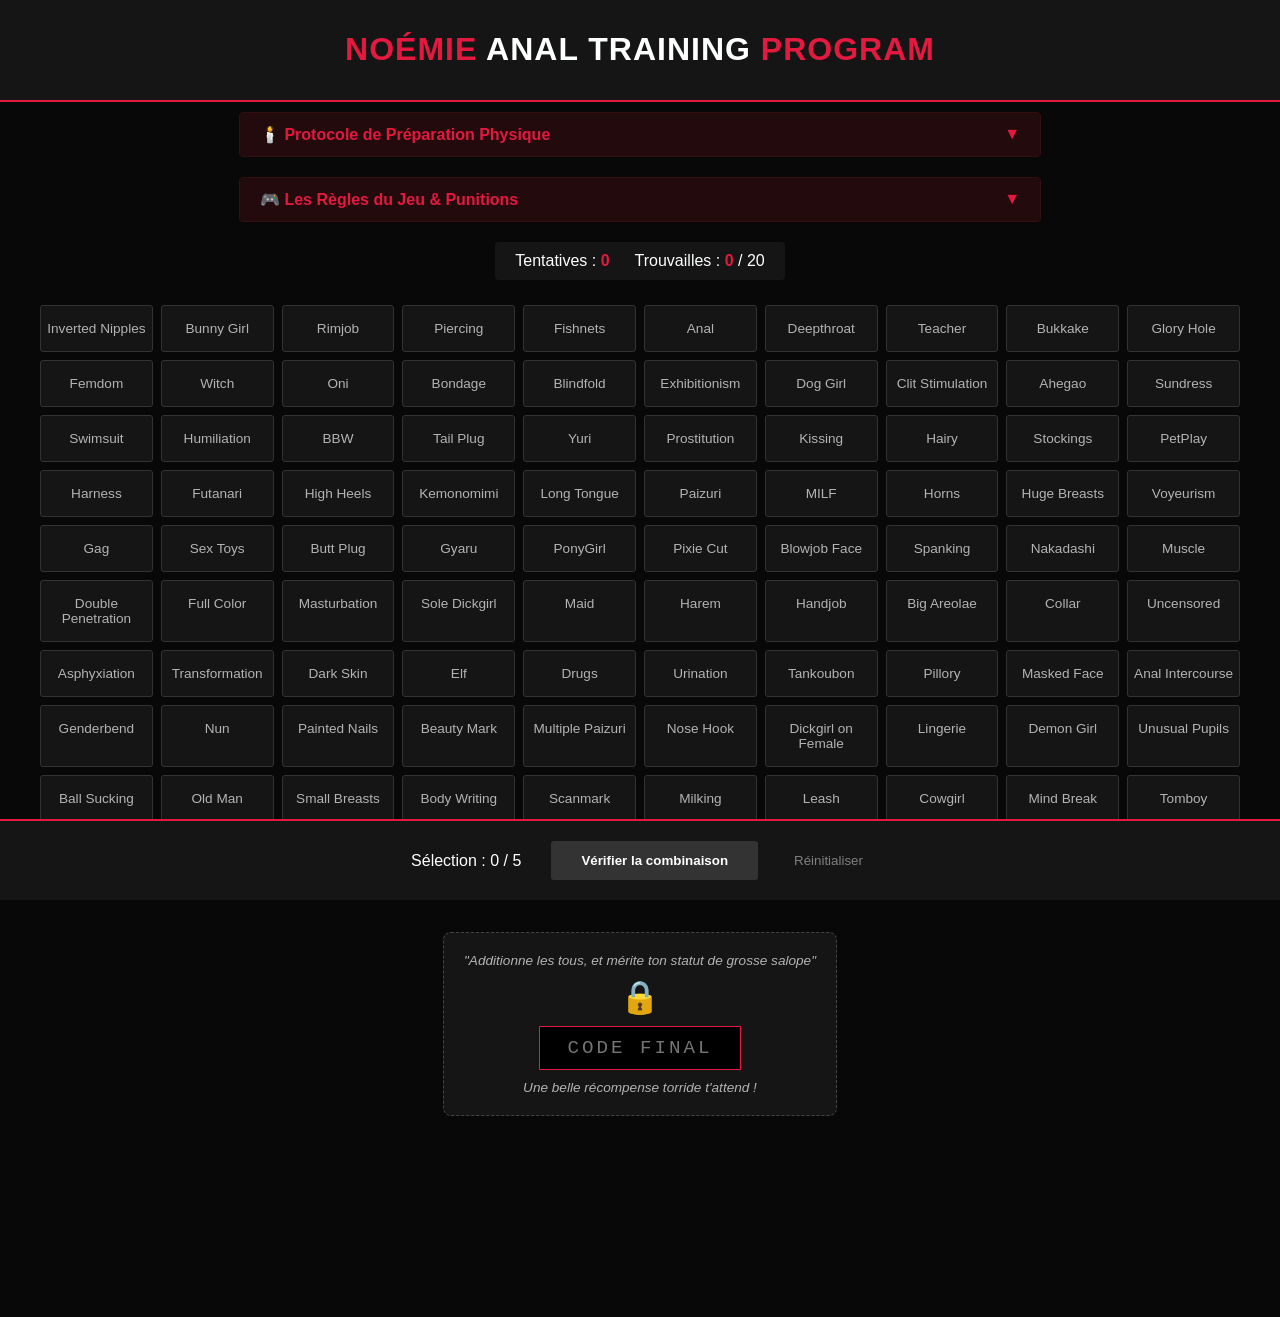
==== N.A.T.P v2.html @ 79451289 "Add files via upload" ====
<!DOCTYPE html>
<html lang="fr">
<head>
    <meta charset="UTF-8">
    <meta name="viewport" content="width=device-width, initial-scale=1.0">
    <title>Mastermind - Dark Edition</title>
    <style>
        :root { 
            --bg-body: #080808; 
            --bg-card: #151515; 
            --accent: #e4193f; 
            --text: #feffff; 
            --text-dim: #b3b3b3;
            --warning: #ffcc00;
        }

        body { 
            font-family: 'Segoe UI', Arial, sans-serif; 
            background: var(--bg-body); 
            color: var(--text);
            margin: 0; 
            display: flex; 
            flex-direction: column; 
            align-items: center; 
            padding-bottom: 140px; 
        }

        header { 
            background: var(--bg-card); 
            color: var(--accent); 
            width: 100%; 
            text-align: center; 
            padding: 10px 0; 
            border-bottom: 2px solid var(--accent);
            text-transform: uppercase;
            letter-spacing: 1px;
        }

        /* ACCORDÉONS */
        .rules-details {
            width: 90%;
            max-width: 800px;
            margin: 10px 0;
            background: #1a0508;
            border: 1px solid #331111;
            border-radius: 4px;
            overflow: hidden;
        }

        .rules-summary {
            padding: 12px 20px;
            cursor: pointer;
            color: var(--accent);
            font-weight: bold;
            display: flex;
            justify-content: space-between;
            align-items: center;
            user-select: none;
            background: #220a0d;
        }

        .rules-summary:hover { background: #2d0e12; }

        .rules-content {
            max-height: 0;
            padding: 0 20px;
            overflow: hidden;
            transition: max-height 0.4s ease-out, padding 0.4s ease;
            line-height: 1.6;
            color: var(--text-dim);
            font-size: 0.95rem;
        }

        .rules-details.open .rules-content {
            max-height: 1000px; 
            padding: 20px;
            border-top: 1px solid #331111;
        }

        .rules-details.open .arrow { transform: rotate(180deg); }
        .arrow { transition: transform 0.3s ease; }

        .rules-content ul { padding-left: 20px; margin: 10px 0; }
        .rules-content b { color: var(--text); }
        .highlight { color: var(--accent); font-weight: bold; }
        .warning-text { color: var(--warning); font-weight: bold; }

        /* GRILLE ET ÉLÉMENTS */
        .stats { margin: 10px; display: flex; gap: 25px; background: var(--bg-card); padding: 10px 20px; border-radius: 4px; }
        .stats span { color: var(--accent); font-weight: bold; }
        .grid { display: grid; grid-template-columns: repeat(10, 1fr); gap: 8px; padding: 15px; max-width: 1200px; }
        .word-card { 
            background: var(--bg-card); border: 1px solid #333; color: var(--text-dim);
            padding: 15px 5px; text-align: center; cursor: pointer; border-radius: 3px; 
            font-size: 0.85rem; transition: transform 0.1s, border 0.1s; user-select: none; position: relative;
        }
        .word-card::after {
            content: "Ctrl + Clic pour rechercher"; position: absolute; bottom: -30px; left: 50%;
            transform: translateX(-50%); background: rgba(228, 25, 63, 0.9); color: white;
            padding: 4px 8px; border-radius: 4px; font-size: 0.7rem; white-space: nowrap;
            opacity: 0; pointer-events: none; transition: opacity 0.2s ease; z-index: 20;
        }
        .word-card:not(.found):hover::after { opacity: 1; }
        .word-card.selected { border: 2px solid var(--text) !important; transform: scale(1.08); z-index: 10; color: var(--text) !important; }
        .word-card.found { cursor: default; border: none !important; font-weight: bold; color: #fff !important; transform: scale(1) !important; }

        @keyframes shake { 0%, 100% { transform: translateX(0); } 20%, 60% { transform: translateX(-8px); } 40%, 80% { transform: translateX(8px); } }
        .shake-error { animation: shake 0.4s ease-in-out; border: 2px solid var(--accent) !important; }

        #secret-lock { margin: 40px 0; text-align: center; background: var(--bg-card); padding: 20px; border: 1px dashed #444; border-radius: 8px; max-width: 450px; }
        #code-input { background: #000; border: 1px solid var(--accent); color: var(--accent); padding: 10px; text-align: center; font-family: monospace; font-size: 1.2rem; letter-spacing: 3px; width: 180px; outline: none; }
        #secret-link { display: none; margin-top: 15px; font-weight: bold; font-size: 1.1rem; animation: popIn 0.5s ease; }
        #secret-link a { color: #00ffcc; text-decoration: none; border-bottom: 1px solid #00ffcc; }

        #rewards-zone { width: 90%; display: flex; flex-wrap: wrap; gap: 10px; margin-top: 20px; justify-content: center; }
        .reward-btn { padding: 10px 18px; border: none; border-radius: 3px; color: white; font-weight: bold; cursor: pointer; font-size: 0.8rem; }

        .controls { position: fixed; bottom: 0; width: 100%; background: var(--bg-card); padding: 20px; border-top: 2px solid var(--accent); display: flex; justify-content: center; gap: 30px; align-items: center; z-index: 100; }
        .btn-check { padding: 12px 30px; background: var(--accent); color: white; border: none; border-radius: 3px; font-weight: bold; cursor: pointer; }
        .btn-check:disabled { background: #333; cursor: not-allowed; }

        @keyframes popIn { 0% { transform: scale(0); opacity: 0; } 100% { transform: scale(1); opacity: 1; } }
        @media (max-width: 1000px) { .grid { grid-template-columns: repeat(5, 1fr); } }
    </style>
</head>
<body>

<header>
    <h1>Noémie <span style="color: var(--text);">Anal Training</span> Program</h1>
</header>

<div class="rules-details" id="rules-prep">
    <div class="rules-summary" onclick="document.getElementById('rules-prep').classList.toggle('open')">
        <span>🕯️ Protocole de Préparation Physique</span>
        <span class="arrow">▼</span>
    </div>
    <div class="rules-content">
        Quand tu te sens prête, lave-toi bien le cul, munis-toi de lubrifiants (huile de coco, lub spécial anal etc.) puis prends le temps de t'échauffer la rondelle <span class="highlight">(10min mini)</span>, <b>sniffe du poppers entre chaque étape</b>.
        <ul>
            <li>Écarte bien tes fesses, étire-les correctement jusqu'au trou du cul et fais-les bouger.</li>
            <li>Masse-toi l'anus avec tes doigts, appuie dessus.</li>
            <li>Fais un petit crochet avec une phalange et étire-le petit à petit doucement.</li>
        </ul>
        Une fois détendue, avec un doigt, en faisant des va-et-vient lents mais de plus en plus profonds, profite-en pour bien lubrifier l'intérieur, n'hésite pas à en mettre trop, ce n'est jamais assez. <span class="highlight">(5min mini)</span>.
        <br><br>
        <span class="warning-text">L'utilisation d'un VPN est obligatoire. Reprends régulièrement du poppers.</span>
    </div>
</div>

<div class="rules-details" id="rules-game">
    <div class="rules-summary" onclick="document.getElementById('rules-game').classList.toggle('open')">
        <span>🎮 Les Règles du Jeu & Punitions</span>
        <span class="arrow">▼</span>
    </div>
    <div class="rules-content">
        <b>Le but :</b> Déverrouiller le cadenas en additionnant les valeurs des codes doujins découverts.
        <br><br>
        <b>Mécanique :</b> Il y a 20 doujins cachés. Un doujin = 5 tags <span class="highlight">qu'il ne partage avec aucun autre</span>. Tu dois révéler les 5 tags d'un même doujin pour faire apparaître son bouton. Attention, certaines couleurs sont très proches. Si tu ne connais pas la signification d'un tag tu peux <b>ctrl+clic</b> pour aller voir la catégorie.
        <br><br>
        <b class="highlight">Le Piquant (Sanctions par </b> <span class="highlight">RATÉ</span> <b class="highlight">) :</b>
        <ul>
            <li><b>Vibro :</b> 1 pulsation de 1 min</li>
            <li><b>Chapelet :</b> 1 bille</li>
            <li><b>Plug bijoux :</b> Le sortir et le remettre 1 fois</li>
            <li><b>Doigts :</b> Mettre 3 doigts et tenir 1 minute</li>
            <li><b>Gode monstre :</b> 5 va-et-vient du gland</li>
        </ul>
        Un <span class="highlight">RATÉ</span> survient quand une combinaison de 5 ne dévoile pas de nouveau bouton. Si tu ne sélectionnes que des tags déjà colorés, il n'y a pas de sanction.
        <br><br>
        <b>Récompense :</b> Une fois le bouton dévoilé, clique dessus et <span class="warning-text">TU NE TOUCHES PLUS À TON CUL</span>. Tu dois te toucher <b>EN L'ÉTAT</b> en lisant le chapitre. Heddy peut aider. 
        <br><br>
        <span class="warning-text">⚠️ Pas de sauvegarde : note bien les codes que tu découvres !</span>
    </div>
</div>

<div class="stats">
    <div>Tentatives : <span id="tries">0</span></div>
    <div>Trouvailles : <span id="found-count">0</span> / 20</div>
</div>

<div id="game-grid" class="grid"></div>

<div id="secret-lock">
    <div style="color: var(--text-dim); font-size: 0.85rem; font-style: italic; margin-bottom: 10px;">"Additionne les tous, et mérite ton statut de grosse salope"</div>
    <div id="lock-status" style="font-size: 2rem; margin-bottom: 10px;">🔒</div>
    <input type="text" id="code-input" placeholder="CODE FINAL" maxlength="8" oninput="checkCode()">
    <div style="color: var(--text-dim); font-size: 0.85rem; font-style: italic; margin-top: 10px;">Une belle récompense torride t'attend !</div>
    <div id="secret-link">
        <a href="https://nhentai.net/artist/endou-okito/popular-week" target="_blank">Ils sont mieux en physiques</a>
    </div>
</div>

<div id="rewards-zone"></div>

<div class="controls">
    <div id="selection-status">Sélection : 0 / 5</div>
    <button class="btn-check" id="check-btn" onclick="checkSelection()" disabled>Vérifier la combinaison</button>
    <button class="btn-reset" style="background:none; color:grey; border:none; cursor:pointer;" onclick="location.reload()">Réinitialiser</button>
</div>

<script>
const messages = ["Tu aimerais être à leur place !", "Bonne chienne.", "Ca t'exite ?", "Spooooky !", "Belle soumise !", "Combien de perles dans ton cul ?", "Ton style de salope :", "Miam ton petit trou là !", "Magnifique !", "J'aimerai t'y voir...", "T'aime ca hein ?", "Reine des perverses !", "Dieu merci je peux me défouler dans toi !", "Tu dégouline !", "Tordue va !", "Bravo ma salope !", "Bien joué petite pute !", "T'es mignone un chapelet dans le cul !", "Le popper fait effet ?", "Tu mérite une féssée !"];
    const categories = [
        { name: "614476", words: ["Glory Hole", "Kissing", "Scanmark", "Pixie Cut", "Nakadashi"], url: "https://nhentai.net/g/614476/" },
        { name: "576660", words: ["Urination", "Bukkake", "Old Man", "Voyeurism", "Clit Stimulation"], url: "https://nhentai.net/g/576660/" },
        { name: "592270", words: ["Painted Nails", "Ball Sucking", "Uncensored", "Paizuri", "Femdom"], url: "https://nhentai.net/g/592270/" },
        { name: "390009", words: ["Hairy", "Very Long Hair", "Sundress", "Long Tongue", "Ghost"], url: "https://nhentai.net/g/390009/" },
        { name: "613485", words: ["BBW", "Nose Hook", "Stockings", "Horns", "Blowjob Face"], url: "https://nhentai.net/g/613485/" },
        { name: "510557", words: ["Tankoubon", "Huge Breasts", "Humiliation", "Tomboy", "Lingerie"], url: "https://nhentai.net/g/510557/" },
        { name: "587173", words: ["Masked Face", "Ahegao", "Anal Intercourse", "Double Penetration", "High Heels"], url: "https://nhentai.net/g/587173/" },
        { name: "618141", words: ["Slave", "Futanari", "MILF", "Witch", "FFM Threesome"], url: "https://nhentai.net/g/618141/" },
        { name: "348721", words: ["Unusual Pupils", "Beauty Mark", "Corruption", "Muscle", "Harem"], url: "https://nhentai.net/g/348721/" },
        { name: "594728", words: ["Transformation", "Body Writing", "Masturbation", "Maid", "Exhibitionism"], url: "https://nhentai.net/g/594728/" },
        { name: "308685", words: ["Dog Girl", "Multiple Paizuri", "Tail Plug", "Leash", "PetPlay"], url: "https://nhentai.net/g/308685/" },
        { name: "591284", words: ["Squirting", "Inverted Nipples", "Handjob", "Fishnets", "Footjob"], url: "https://nhentai.net/g/591284/" },
        { name: "585402", words: ["Dark Skin", "Nun", "Rimjob", "Collar", "Blindfold"], url: "https://nhentai.net/g/585402/" },
        { name: "454861", words: ["Bondage", "Pillory", "Teacher", "Shibari", "Swimsuit"], url: "https://nhentai.net/g/454861/" },
        { name: "589227", words: ["Harness", "Yuri", "Deepthroat", "PonyGirl", "Spanking"], url: "https://nhentai.net/g/589227/" },
        { name: "415593", words: ["Kemonomimi", "Mind Break", "Bunny Girl", "Drugs", "Gyaru"], url: "https://nhentai.net/g/415593/" },
        { name: "575992", words: ["Sex Toys", "Full Color", "Prostitution", "Gag", "Piercing"], url: "https://nhentai.net/g/575992/" },
        { name: "629495", words: ["Anal", "Milking", "Big Areolae", "Cowgirl", "Butt Plug"], url: "https://nhentai.net/g/629495/" },
        { name: "543083", words: ["Oni", "Sole Dickgirl", "Dickgirl on Female", "Elf", "Crotch Tattoo"], url: "https://nhentai.net/g/543083/" },
        { name: "371035", words: ["Genderbend", "Latex", "Demon Girl", "Asphyxiation", "Small Breasts"], url: "https://nhentai.net/g/371035/" }
    ];

    let allWords = [];
    let selectedIndices = [];
    let tries = 0;
    let foundCategoriesCount = 0;

    function getCategoryColor(id) { return `hsl(${(id * 137.5) % 360}, 60%, 30%)`; }

    function initGame() {
        categories.forEach((cat, id) => { cat.words.forEach(w => { allWords.push({ text: w, catId: id, found: false, hintColor: null }); }); });
        allWords.sort(() => Math.random() - 0.5);
        renderGrid();
    }

    function renderGrid() {
        const grid = document.getElementById('game-grid'); grid.innerHTML = '';
        allWords.forEach((wordObj, index) => {
            const div = document.createElement('div'); div.id = `card-${index}`;
            let classes = ['word-card'];
            if (selectedIndices.includes(index)) classes.push('selected');
            if (wordObj.found) classes.push('found');
            div.className = classes.join(' ');
            if (wordObj.found || wordObj.hintColor) div.style.backgroundColor = wordObj.hintColor;
            div.innerText = wordObj.text;
            div.onclick = (event) => toggleSelect(index, event);
            grid.appendChild(div);
        });
        document.getElementById('selection-status').innerText = `Sélection : ${selectedIndices.length} / 5`;
        document.getElementById('check-btn').disabled = selectedIndices.length !== 5;
    }

    function toggleSelect(index, event) {
        if (event.ctrlKey || event.metaKey) {
            const searchTerm = encodeURIComponent(`"${allWords[index].text}"`);
            window.open(`https://nhentai.net/search/?q=${searchTerm}&sort=popular`, '_blank');
            return;
        }
        if (allWords[index].found) return;
        const pos = selectedIndices.indexOf(index);
        if (pos > -1) selectedIndices.splice(pos, 1);
        else if (selectedIndices.length < 5) selectedIndices.push(index);
        renderGrid();
    }

    function checkSelection() {
        tries++;
        document.getElementById('tries').innerText = tries;
        const firstCatId = allWords[selectedIndices[0]].catId;
        const isMatch = selectedIndices.every(idx => allWords[idx].catId === firstCatId);
        
        const hasNewWord = selectedIndices.some(idx => !allWords[idx].found);
        selectedIndices.forEach(idx => { allWords[idx].hintColor = getCategoryColor(allWords[idx].catId); });

        if (isMatch) {
            foundCategoriesCount++;
            document.getElementById('found-count').innerText = foundCategoriesCount;
            selectedIndices.forEach(idx => allWords[idx].found = true);
            const zone = document.getElementById('rewards-zone');
            const btn = document.createElement('button');
            btn.className = 'reward-btn';
            btn.style.backgroundColor = getCategoryColor(firstCatId);
            // ICI : On utilise la liste messages + le code du doujin
            btn.innerText = `${messages[firstCatId]} (${categories[firstCatId].name})`;
            btn.onclick = () => window.open(categories[firstCatId].url, '_blank');
            zone.appendChild(btn);
            selectedIndices = []; renderGrid();
        } else {
            if (hasNewWord) {
                selectedIndices.forEach(idx => { const el = document.getElementById(`card-${idx}`); if (el) el.classList.add('shake-error'); });
            }
            setTimeout(() => { selectedIndices = []; renderGrid(); }, 500);
        }
    }

    function checkCode() {
        const input = document.getElementById('code-input').value;
        const secretLink = document.getElementById('secret-link');
        const status = document.getElementById('lock-status');
        if (input === "10510877") {
            secretLink.style.display = "block"; status.innerText = "🔓";
            document.getElementById('code-input').style.borderColor = "#00ffcc";
        } else {
            secretLink.style.display = "none"; status.innerText = "🔒";
            document.getElementById('code-input').style.borderColor = "var(--accent)";
        }
    }

    initGame();
</script>
</body>
</html>
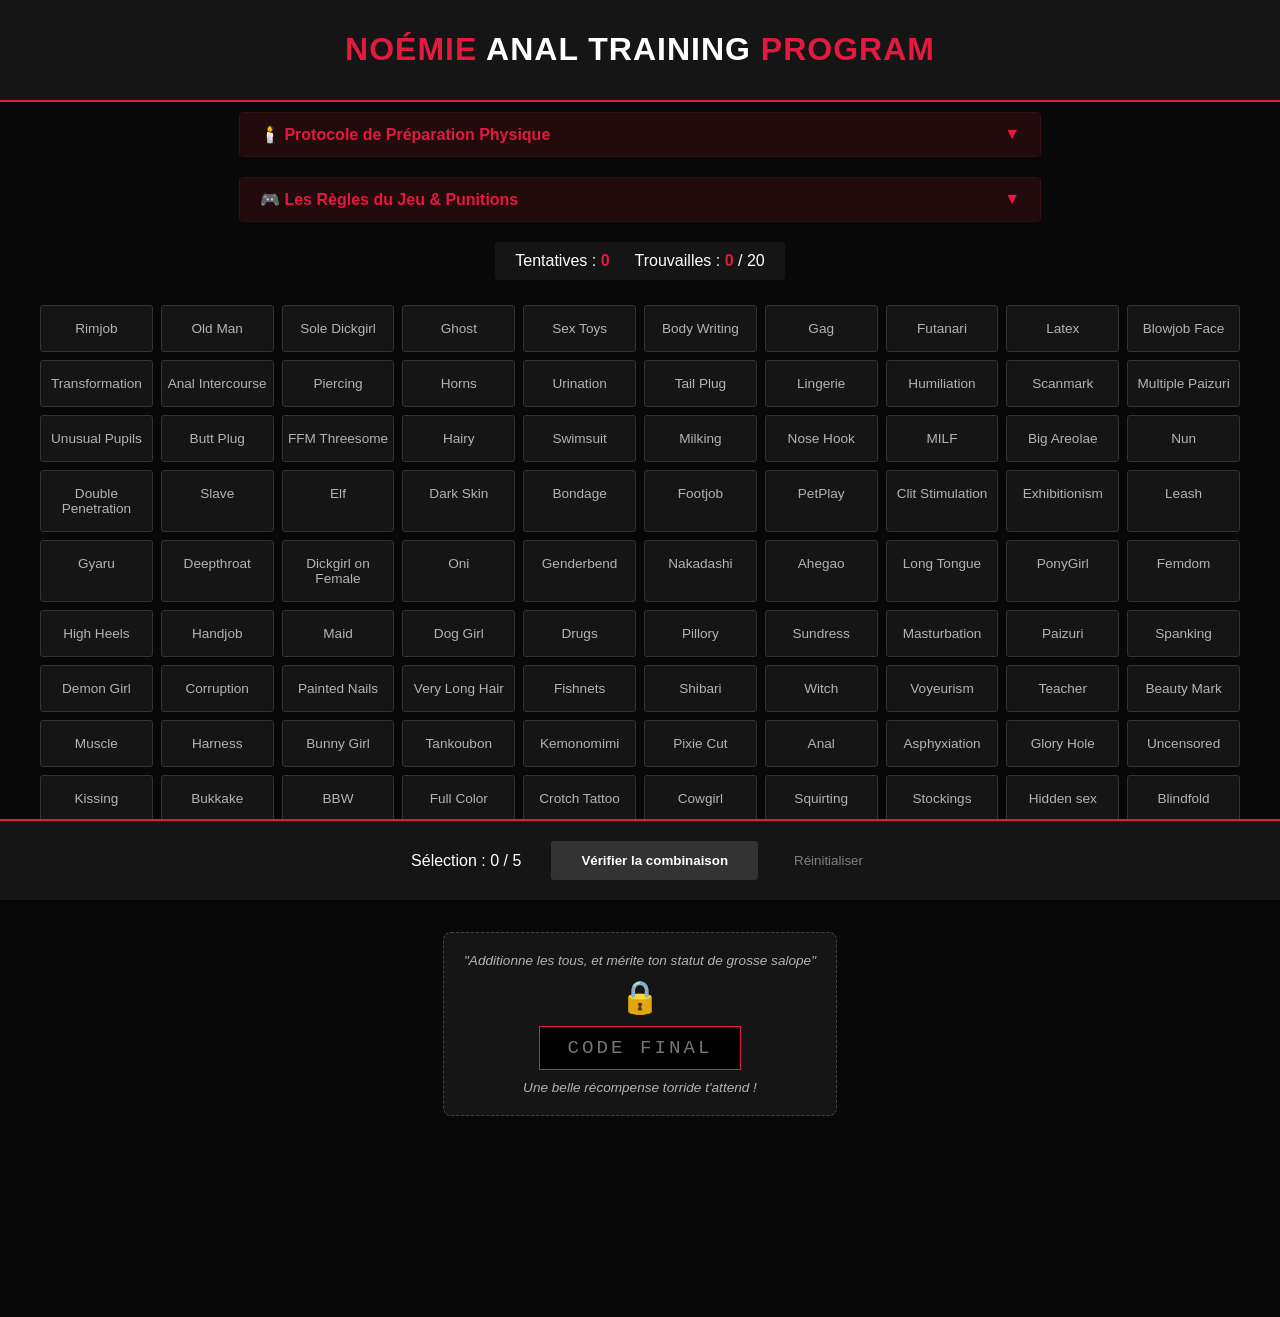
==== commit 38a793d1: "Update print statement from 'Hello' to 'Goodbye'" ====
--- a/N.A.T.P v2.html
+++ b/N.A.T.P v2.html
@@ -217,7 +217,7 @@
         { name: "454861", words: ["Bondage", "Pillory", "Teacher", "Shibari", "Swimsuit"], url: "https://nhentai.net/g/454861/" },
         { name: "589227", words: ["Harness", "Yuri", "Deepthroat", "PonyGirl", "Spanking"], url: "https://nhentai.net/g/589227/" },
         { name: "415593", words: ["Kemonomimi", "Mind Break", "Bunny Girl", "Drugs", "Gyaru"], url: "https://nhentai.net/g/415593/" },
-        { name: "575992", words: ["Sex Toys", "Full Color", "Prostitution", "Gag", "Piercing"], url: "https://nhentai.net/g/575992/" },
+        { name: "575992", words: ["Sex Toys", "Full Color", "Hidden sex", "Gag", "Piercing"], url: "https://nhentai.net/g/659194/" },
         { name: "629495", words: ["Anal", "Milking", "Big Areolae", "Cowgirl", "Butt Plug"], url: "https://nhentai.net/g/629495/" },
         { name: "543083", words: ["Oni", "Sole Dickgirl", "Dickgirl on Female", "Elf", "Crotch Tattoo"], url: "https://nhentai.net/g/543083/" },
         { name: "371035", words: ["Genderbend", "Latex", "Demon Girl", "Asphyxiation", "Small Breasts"], url: "https://nhentai.net/g/371035/" }
@@ -312,4 +312,4 @@
     initGame();
 </script>
 </body>
-</html>+</html>
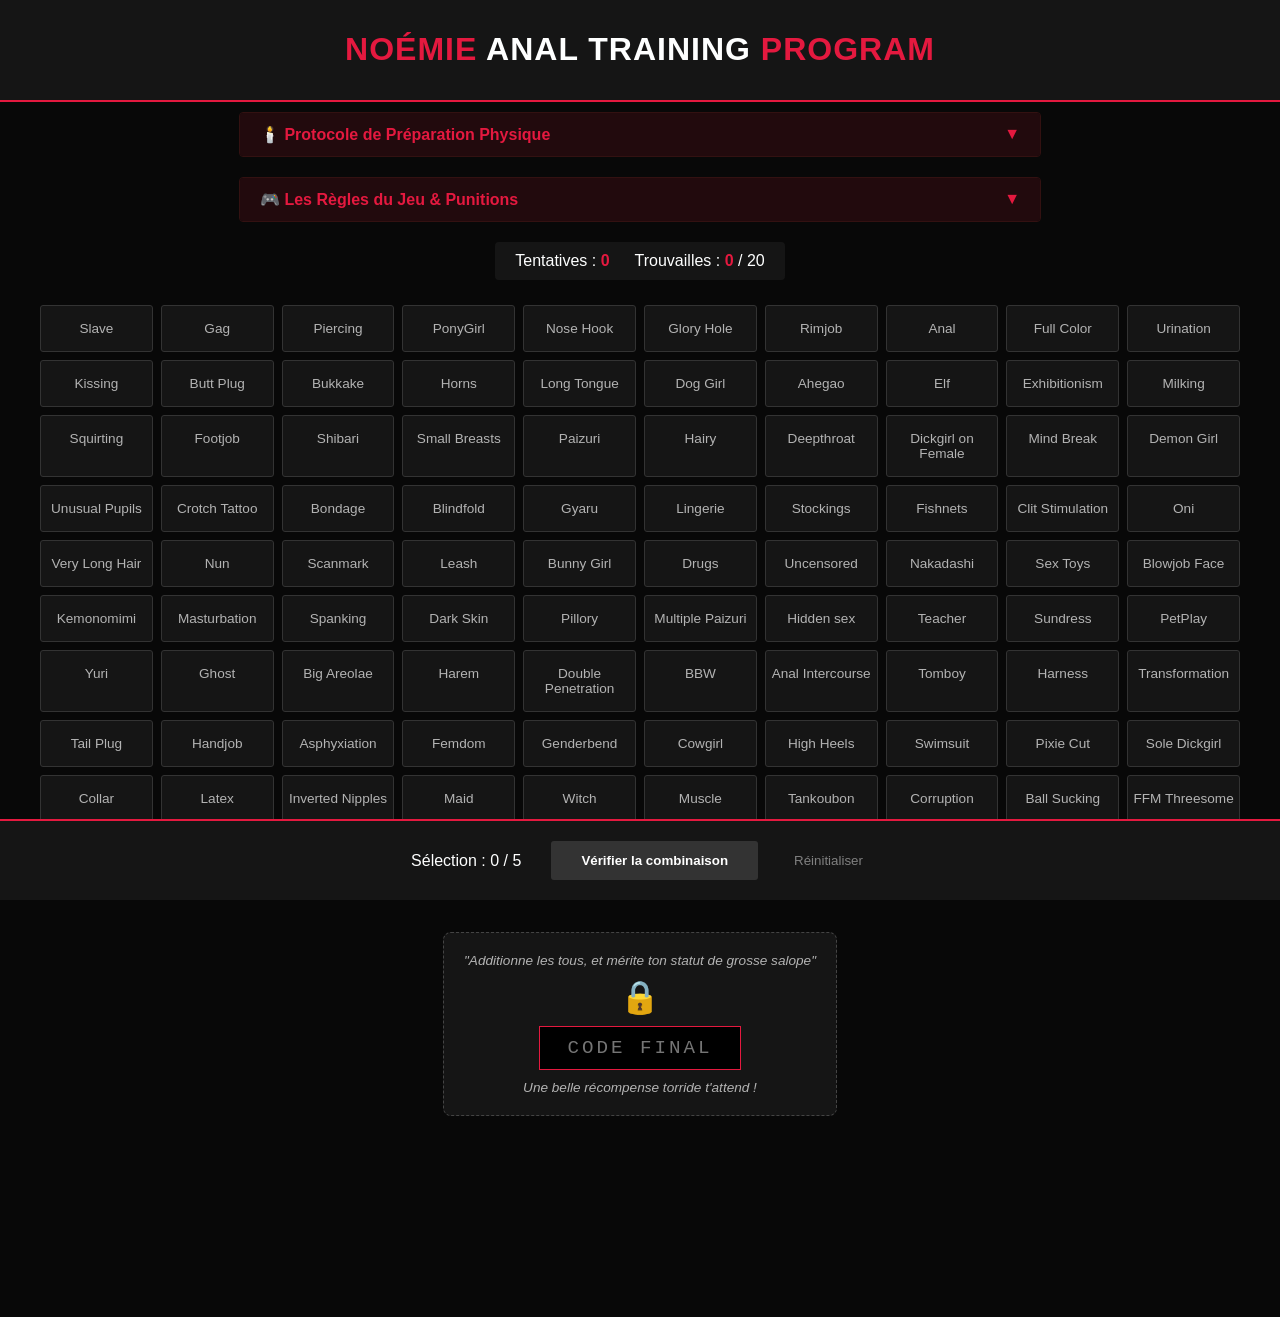
==== commit 76d4fb2e: "Update N.A.T.P v2.html" ====
--- a/N.A.T.P v2.html
+++ b/N.A.T.P v2.html
@@ -217,7 +217,7 @@
         { name: "454861", words: ["Bondage", "Pillory", "Teacher", "Shibari", "Swimsuit"], url: "https://nhentai.net/g/454861/" },
         { name: "589227", words: ["Harness", "Yuri", "Deepthroat", "PonyGirl", "Spanking"], url: "https://nhentai.net/g/589227/" },
         { name: "415593", words: ["Kemonomimi", "Mind Break", "Bunny Girl", "Drugs", "Gyaru"], url: "https://nhentai.net/g/415593/" },
-        { name: "575992", words: ["Sex Toys", "Full Color", "Hidden sex", "Gag", "Piercing"], url: "https://nhentai.net/g/659194/" },
+        { name: "659194", words: ["Sex Toys", "Full Color", "Hidden sex", "Gag", "Piercing"], url: "https://nhentai.net/g/659194/" },
         { name: "629495", words: ["Anal", "Milking", "Big Areolae", "Cowgirl", "Butt Plug"], url: "https://nhentai.net/g/629495/" },
         { name: "543083", words: ["Oni", "Sole Dickgirl", "Dickgirl on Female", "Elf", "Crotch Tattoo"], url: "https://nhentai.net/g/543083/" },
         { name: "371035", words: ["Genderbend", "Latex", "Demon Girl", "Asphyxiation", "Small Breasts"], url: "https://nhentai.net/g/371035/" }
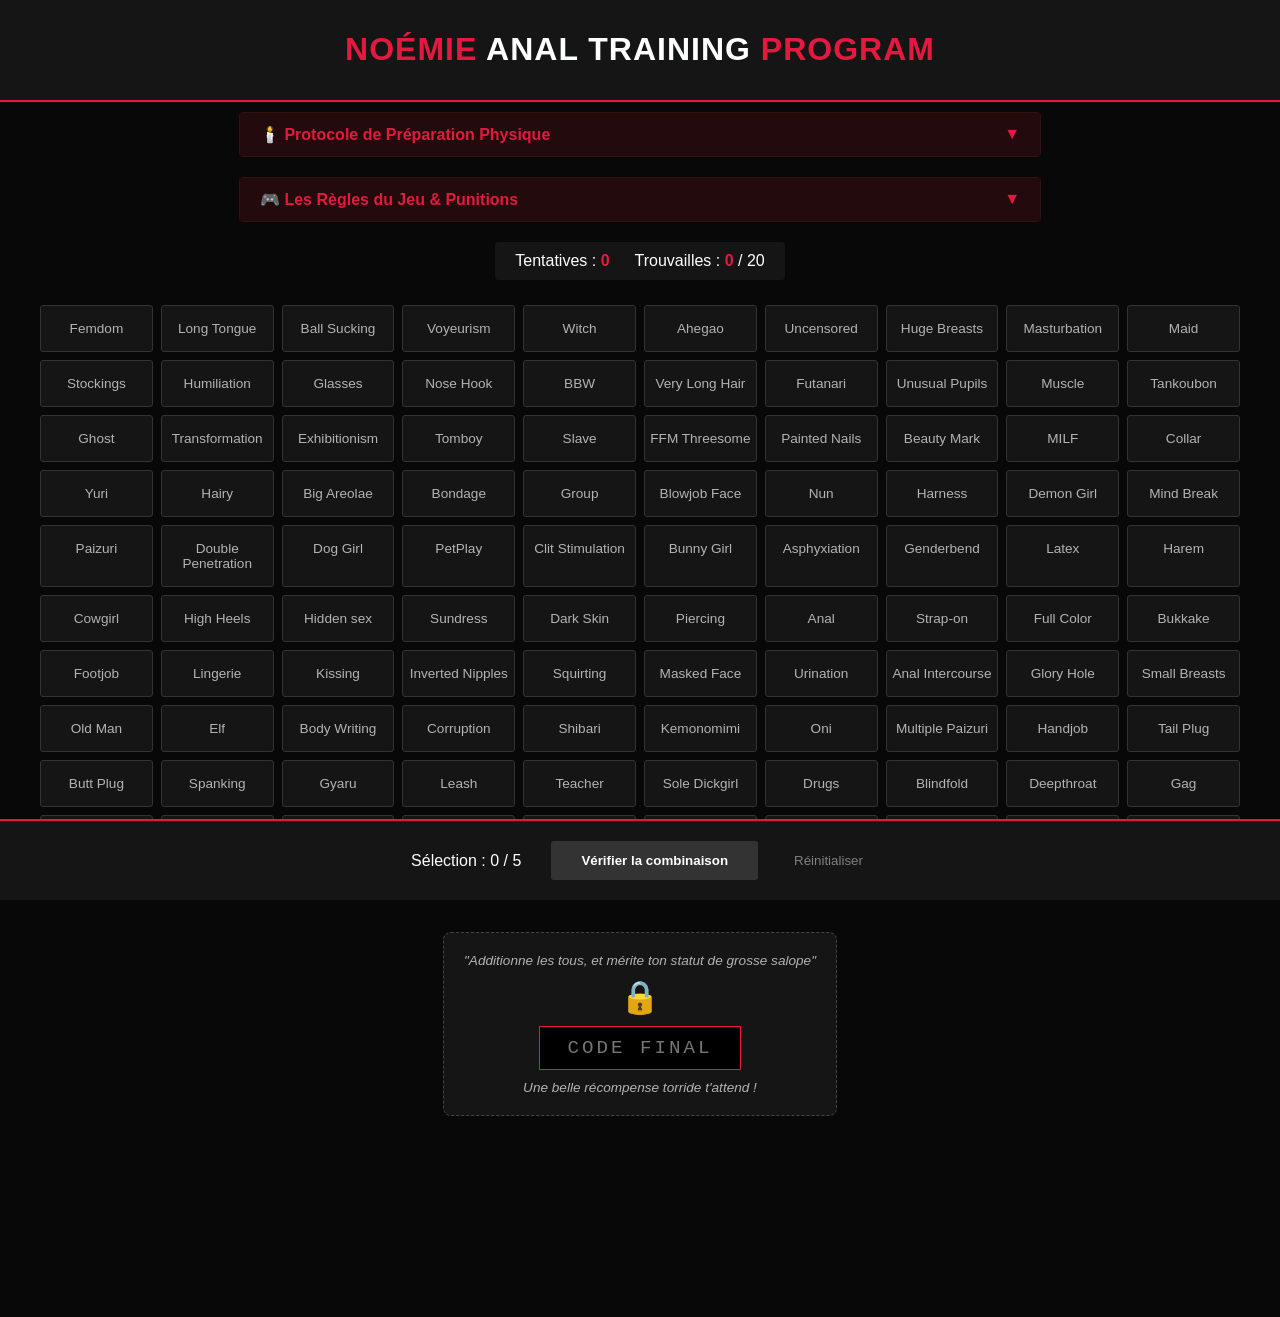
==== commit 870df07e: "Update N.A.T.P v2.html" ====
--- a/N.A.T.P v2.html
+++ b/N.A.T.P v2.html
@@ -201,26 +201,26 @@
 <script>
 const messages = ["Tu aimerais être à leur place !", "Bonne chienne.", "Ca t'exite ?", "Spooooky !", "Belle soumise !", "Combien de perles dans ton cul ?", "Ton style de salope :", "Miam ton petit trou là !", "Magnifique !", "J'aimerai t'y voir...", "T'aime ca hein ?", "Reine des perverses !", "Dieu merci je peux me défouler dans toi !", "Tu dégouline !", "Tordue va !", "Bravo ma salope !", "Bien joué petite pute !", "T'es mignone un chapelet dans le cul !", "Le popper fait effet ?", "Tu mérite une féssée !"];
     const categories = [
-        { name: "614476", words: ["Glory Hole", "Kissing", "Scanmark", "Pixie Cut", "Nakadashi"], url: "https://nhentai.net/g/614476/" },
-        { name: "576660", words: ["Urination", "Bukkake", "Old Man", "Voyeurism", "Clit Stimulation"], url: "https://nhentai.net/g/576660/" },
-        { name: "592270", words: ["Painted Nails", "Ball Sucking", "Uncensored", "Paizuri", "Femdom"], url: "https://nhentai.net/g/592270/" },
-        { name: "390009", words: ["Hairy", "Very Long Hair", "Sundress", "Long Tongue", "Ghost"], url: "https://nhentai.net/g/390009/" },
-        { name: "613485", words: ["BBW", "Nose Hook", "Stockings", "Horns", "Blowjob Face"], url: "https://nhentai.net/g/613485/" },
-        { name: "510557", words: ["Tankoubon", "Huge Breasts", "Humiliation", "Tomboy", "Lingerie"], url: "https://nhentai.net/g/510557/" },
-        { name: "587173", words: ["Masked Face", "Ahegao", "Anal Intercourse", "Double Penetration", "High Heels"], url: "https://nhentai.net/g/587173/" },
-        { name: "618141", words: ["Slave", "Futanari", "MILF", "Witch", "FFM Threesome"], url: "https://nhentai.net/g/618141/" },
-        { name: "348721", words: ["Unusual Pupils", "Beauty Mark", "Corruption", "Muscle", "Harem"], url: "https://nhentai.net/g/348721/" },
-        { name: "594728", words: ["Transformation", "Body Writing", "Masturbation", "Maid", "Exhibitionism"], url: "https://nhentai.net/g/594728/" },
-        { name: "308685", words: ["Dog Girl", "Multiple Paizuri", "Tail Plug", "Leash", "PetPlay"], url: "https://nhentai.net/g/308685/" },
-        { name: "591284", words: ["Squirting", "Inverted Nipples", "Handjob", "Fishnets", "Footjob"], url: "https://nhentai.net/g/591284/" },
-        { name: "585402", words: ["Dark Skin", "Nun", "Rimjob", "Collar", "Blindfold"], url: "https://nhentai.net/g/585402/" },
-        { name: "454861", words: ["Bondage", "Pillory", "Teacher", "Shibari", "Swimsuit"], url: "https://nhentai.net/g/454861/" },
-        { name: "589227", words: ["Harness", "Yuri", "Deepthroat", "PonyGirl", "Spanking"], url: "https://nhentai.net/g/589227/" },
-        { name: "415593", words: ["Kemonomimi", "Mind Break", "Bunny Girl", "Drugs", "Gyaru"], url: "https://nhentai.net/g/415593/" },
-        { name: "659194", words: ["Sex Toys", "Full Color", "Hidden sex", "Gag", "Piercing"], url: "https://nhentai.net/g/659194/" },
-        { name: "629495", words: ["Anal", "Milking", "Big Areolae", "Cowgirl", "Butt Plug"], url: "https://nhentai.net/g/629495/" },
-        { name: "543083", words: ["Oni", "Sole Dickgirl", "Dickgirl on Female", "Elf", "Crotch Tattoo"], url: "https://nhentai.net/g/543083/" },
-        { name: "371035", words: ["Genderbend", "Latex", "Demon Girl", "Asphyxiation", "Small Breasts"], url: "https://nhentai.net/g/371035/" }
+        { name: "669861", words: ["Glory Hole", "Kissing", "Group", "Glasses", "Strap-on"], url: "https://nhentai.net/g/669861/1/" },
+        { name: "576660", words: ["Urination", "Bukkake", "Old Man", "Voyeurism", "Clit Stimulation"], url: "https://nhentai.net/g/576660/1/" },
+        { name: "592270", words: ["Painted Nails", "Ball Sucking", "Uncensored", "Paizuri", "Femdom"], url: "https://nhentai.net/g/592270/1/" },
+        { name: "390009", words: ["Hairy", "Very Long Hair", "Sundress", "Long Tongue", "Ghost"], url: "https://nhentai.net/g/390009/1/" },
+        { name: "613485", words: ["BBW", "Nose Hook", "Stockings", "Horns", "Blowjob Face"], url: "https://nhentai.net/g/613485/1/" },
+        { name: "510557", words: ["Tankoubon", "Huge Breasts", "Humiliation", "Tomboy", "Lingerie"], url: "https://nhentai.net/g/510557/1/" },
+        { name: "587173", words: ["Masked Face", "Ahegao", "Anal Intercourse", "Double Penetration", "High Heels"], url: "https://nhentai.net/g/587173/1/" },
+        { name: "618141", words: ["Slave", "Futanari", "MILF", "Witch", "FFM Threesome"], url: "https://nhentai.net/g/618141/1/" },
+        { name: "348721", words: ["Unusual Pupils", "Beauty Mark", "Corruption", "Muscle", "Harem"], url: "https://nhentai.net/g/348721/1/" },
+        { name: "594728", words: ["Transformation", "Body Writing", "Masturbation", "Maid", "Exhibitionism"], url: "https://nhentai.net/g/594728/1/" },
+        { name: "308685", words: ["Dog Girl", "Multiple Paizuri", "Tail Plug", "Leash", "PetPlay"], url: "https://nhentai.net/g/308685/1/" },
+        { name: "591284", words: ["Squirting", "Inverted Nipples", "Handjob", "Fishnets", "Footjob"], url: "https://nhentai.net/g/591284/1/" },
+        { name: "585402", words: ["Dark Skin", "Nun", "Rimjob", "Collar", "Blindfold"], url: "https://nhentai.net/g/585402/1/" },
+        { name: "454861", words: ["Bondage", "Pillory", "Teacher", "Shibari", "Swimsuit"], url: "https://nhentai.net/g/454861/1/" },
+        { name: "589227", words: ["Harness", "Yuri", "Deepthroat", "PonyGirl", "Spanking"], url: "https://nhentai.net/g/589227/1/" },
+        { name: "415593", words: ["Kemonomimi", "Mind Break", "Bunny Girl", "Drugs", "Gyaru"], url: "https://nhentai.net/g/415593/1/" },
+        { name: "659194", words: ["Sex Toys", "Full Color", "Hidden sex", "Gag", "Piercing"], url: "https://nhentai.net/g/659194/1/" },
+        { name: "629495", words: ["Anal", "Milking", "Big Areolae", "Cowgirl", "Butt Plug"], url: "https://nhentai.net/g/629495/1/" },
+        { name: "543083", words: ["Oni", "Sole Dickgirl", "Dickgirl on Female", "Elf", "Crotch Tattoo"], url: "https://nhentai.net/g/543083/1/" },
+        { name: "371035", words: ["Genderbend", "Latex", "Demon Girl", "Asphyxiation", "Small Breasts"], url: "https://nhentai.net/g/371035/1/" }
     ];
 
     let allWords = [];
